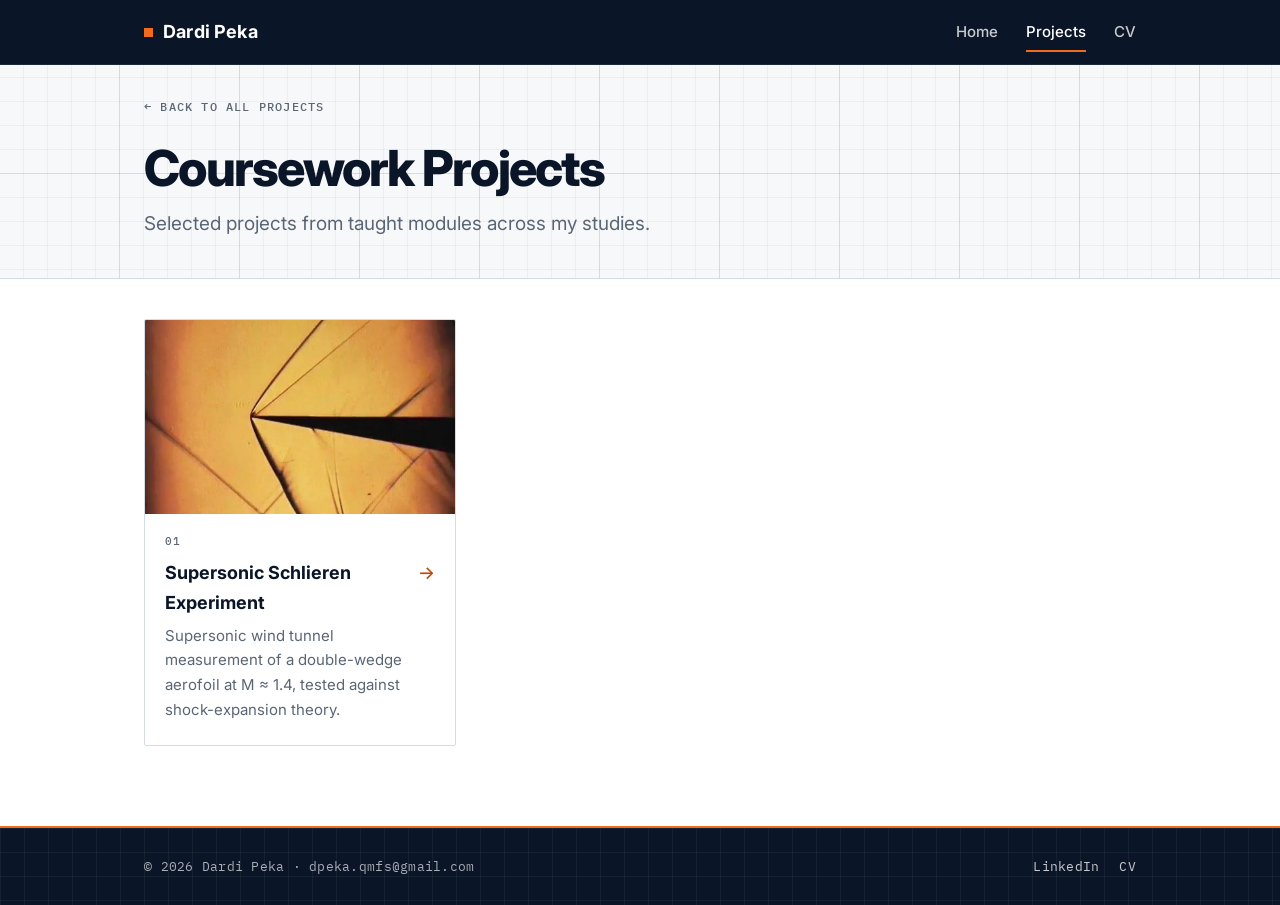
==== projects/coursework-projects/index.html @ 856f87c7 "Publish portfolio site Static HTML/CSS engineering portfolio: tiltrotor CFD study, Formula Student f" ====
<!DOCTYPE html>
<html lang="en-GB">
<head>
  <meta charset="UTF-8">
  <meta name="viewport" content="width=device-width, initial-scale=1.0">
  <!-- EDIT: page title shown in the browser tab -->
  <title>Coursework Projects &ndash; Dardi Peka</title>
  <meta name="description" content="Selected projects from taught modules across my studies.">
  <meta name="theme-color" content="#0a1628">
  <meta property="og:type" content="website">
  <meta property="og:title" content="Coursework Projects – Dardi Peka">
  <meta property="og:description" content="Selected projects from taught modules across my studies.">
  <link rel="icon" href="../../assets/favicon.svg" type="image/svg+xml">
  <link rel="icon" href="../../assets/favicon-32.png" sizes="32x32" type="image/png">
  <link rel="apple-touch-icon" href="../../assets/apple-touch-icon.png">
  <link rel="preconnect" href="https://fonts.googleapis.com">
  <link rel="preconnect" href="https://fonts.gstatic.com" crossorigin>
  <link href="https://fonts.googleapis.com/css2?family=IBM+Plex+Mono:wght@400;500;600&family=Inter:wght@400;500;600;700;800&display=swap" rel="stylesheet">
  <link rel="stylesheet" href="../../assets/style.css">
  <link rel="stylesheet" href="../../assets/makeover.css">
</head>
<body>

  <a class="skip-link" href="#main">Skip to content</a>

  <nav class="navbar">
    <div class="container">
      <!-- EDIT: site name (appears on every page) -->
      <a class="nav-brand" href="../../index.html">Dardi Peka</a>
      <div class="nav-links">
        <a href="../../index.html">Home</a>
        <a href="../../projects.html" class="active" aria-current="true">Projects</a>
        <a href="../../assets/Dardi_Peka_CV.pdf" download>CV</a>
      </div>
    </div>
  </nav>

  <main class="container" id="main">
    <a class="back-link" href="../../projects.html">&larr; Back to all projects</a>

    <header class="page-header">
    <h1>Coursework Projects</h1>
    <!-- EDIT: short intro line for this category -->
    <p>Selected projects from taught modules across my studies.</p>
    </header>

    <div class="projects-grid">

      <a class="card" href="schlieren-experiment/index.html">
        <img width="960" height="600" class="card-image" src="schlieren-experiment/images/card-7p5.jpg" alt="Annotated schlieren image of a double-wedge aerofoil at incidence">
        <div class="card-body">
          <!-- EDIT: project title -->
          <h2>Supersonic Schlieren Experiment</h2>
          <!-- EDIT: one-line description -->
          <p>Supersonic wind tunnel measurement of a double-wedge aerofoil at M &asymp; 1.4, tested against shock-expansion theory.</p>
        </div>
      </a>

      <!-- EDIT: to add another coursework project, copy the <a class="card">...</a> block above,
           create a matching folder (e.g. projects/coursework-projects/new-project/ with an
           index.html copied from an existing project), and update the href, title, and description. -->

    </div>
  </main>

  <footer class="footer">
    <div class="container">
      <!-- EDIT: footer text / contact email -->
      <p>&copy; 2026 Dardi Peka &middot; dpeka.qmfs@gmail.com</p>
      <p class="footer-links">
        <a href="https://www.linkedin.com/in/dardi-peka-937169327" target="_blank" rel="noopener">LinkedIn</a>
        <a href="../../assets/Dardi_Peka_CV.pdf" download>CV</a>
      </p>
    </div>
  </footer>

</body>
</html>
---- assets/style.css ----
/* ==========================================================
   Portfolio stylesheet — shared by all pages
   Accent colour: dark navy #0a1628
   ========================================================== */

:root {
  --navy: #0a1628;
  --navy-soft: #16263f;
  --text: #1c2430;
  --text-muted: #5a6675;
  --line: #e4e8ee;
  --bg-subtle: #f5f7fa;
}

* {
  margin: 0;
  padding: 0;
  box-sizing: border-box;
}

html {
  scroll-behavior: smooth;
}

body {
  font-family: "Inter", -apple-system, "Segoe UI", sans-serif;
  color: var(--text);
  background: #ffffff;
  line-height: 1.65;
  -webkit-font-smoothing: antialiased;
  /* Fill the viewport so the footer sits at the bottom even on short pages */
  min-height: 100vh;
  display: flex;
  flex-direction: column;
}

img {
  max-width: 100%;
  /* width/height attributes reserve space while loading;
     auto keeps the rendered size set by CSS, not by the attribute */
  height: auto;
  display: block;
}

a {
  color: var(--navy);
}

/* ---------- Accessibility ---------- */

/* Visible keyboard focus everywhere; mouse clicks do not trigger it */
:focus-visible {
  outline: 2px solid var(--navy);
  outline-offset: 3px;
  border-radius: 2px;
}

.navbar :focus-visible,
.footer :focus-visible {
  outline-color: #ffffff;
}

/* Off-screen until a keyboard user tabs to it, then pinned top-left */
.skip-link {
  position: absolute;
  left: -9999px;
  top: 0;
}

.skip-link:focus {
  left: 16px;
  top: 12px;
  z-index: 100;
  background: #ffffff;
  color: var(--navy);
  font-weight: 600;
  padding: 8px 14px;
  border-radius: 8px;
}

@media (prefers-reduced-motion: reduce) {
  html {
    scroll-behavior: auto;
  }

  *,
  *::before,
  *::after {
    transition: none !important;
    animation: none !important;
  }

  .card:hover,
  .button:hover {
    transform: none;
  }
}

/* ---------- Layout helpers ---------- */

.container {
  max-width: 1040px;
  margin: 0 auto;
  padding: 0 24px;
  /* As a flex child of body, this would otherwise stretch to its widest
     content (a wide table, say) and push the whole page sideways.
     width:100% pins it to the viewport so wide children scroll instead. */
  width: 100%;
  min-width: 0;
}

/* ---------- Navbar ---------- */

.navbar {
  background: var(--navy);
  position: sticky;
  top: 0;
  z-index: 10;
}

.navbar .container {
  display: flex;
  align-items: center;
  justify-content: space-between;
  height: 64px;
}

.nav-brand {
  color: #ffffff;
  font-weight: 700;
  font-size: 1.125rem;
  letter-spacing: 0.02em;
  text-decoration: none;
}

.nav-links {
  display: flex;
  gap: 28px;
}

.nav-links a {
  color: rgba(255, 255, 255, 0.78);
  text-decoration: none;
  font-size: 0.9375rem;
  font-weight: 500;
  transition: color 0.15s ease;
}

.nav-links a:hover,
.nav-links a.active {
  color: #ffffff;
}

/* ---------- Home: hero ---------- */

.hero {
  padding: 96px 0 72px;
}

.hero h1 {
  font-size: clamp(2.2rem, 5vw, 3.2rem);
  font-weight: 800;
  color: var(--navy);
  letter-spacing: -0.02em;
  margin-bottom: 6px;
}

.hero .subtitle {
  font-size: 1.125rem;
  color: var(--text-muted);
  font-weight: 500;
  margin-bottom: 24px;
}


.button {
  display: inline-block;
  background: var(--navy);
  color: #ffffff;
  text-decoration: none;
  font-weight: 600;
  font-size: 0.9375rem;
  padding: 13px 28px;
  border-radius: 8px;
  transition: background 0.15s ease, transform 0.15s ease;
}

.button:hover {
  background: var(--navy-soft);
  transform: translateY(-1px);
}

/* Row of calls to action under the hero. Wraps to as many lines as it needs
   on a phone rather than shrinking the buttons. */
.hero-actions {
  display: flex;
  flex-wrap: wrap;
  gap: 12px;
}

/* Secondary button: same shape, outlined instead of filled, so the primary
   action stays the only solid block on the page. */
.button.ghost {
  background: transparent;
  color: var(--navy);
  box-shadow: inset 0 0 0 1px var(--line);
}

.button.ghost:hover {
  background: var(--bg-subtle);
  box-shadow: inset 0 0 0 1px var(--navy);
}

/* ---------- Home: text sections ----------
   Prose blocks under the hero. Capped to the same measure as .project-body
   so line length stays readable. */
.home-section {
  max-width: 760px;
  padding-bottom: 8px;
}

.home-section:last-of-type {
  padding-bottom: 88px;
}

.home-section h2 {
  font-size: 1.375rem;
  color: var(--navy);
  margin-bottom: 14px;
}

/* ---------- Page headers (Projects index + project pages) ---------- */

.page-header {
  padding: 80px 0 32px;
}

/* On category pages the header follows a back-link, exactly as on project
   pages, so it takes the same tight spacing as .project-header. */
.back-link + .page-header {
  padding-top: 24px;
}

.page-header h1 {
  font-size: clamp(1.6rem, 4vw, 2.6rem);
  font-weight: 800;
  color: var(--navy);
  letter-spacing: -0.02em;
}

.page-header p {
  color: var(--text-muted);
  font-size: 1.125rem;
  margin-top: 8px;
  max-width: 640px;
}

/* ---------- Projects grid ---------- */

.projects-grid {
  display: grid;
  grid-template-columns: repeat(auto-fill, minmax(min(280px, 100%), 1fr));
  gap: 28px;
  padding-bottom: 80px;
}

.card {
  display: block;
  text-decoration: none;
  color: inherit;
  border: 1px solid var(--line);
  border-radius: 8px;
  overflow: hidden;
  background: #ffffff;
  transition: transform 0.18s ease, box-shadow 0.18s ease, border-color 0.18s ease;
}

.card:hover {
  transform: translateY(-2px);
  box-shadow: 0 6px 16px rgba(10, 22, 40, 0.08);
  border-color: var(--navy);
}

.card-image {
  aspect-ratio: 16 / 10;
  background: linear-gradient(135deg, var(--bg-subtle), #dde4ec);
  display: flex;
  align-items: center;
  justify-content: center;
  color: var(--text-muted);
  font-size: 0.875rem;
  letter-spacing: 0.04em;
  text-transform: uppercase;
}

/* Force two columns where a category has an even number of projects, so a
   fourth card is never stranded alone on its own row. */
.projects-grid.cols-2 {
  grid-template-columns: repeat(2, minmax(0, 1fr));
}

@media (max-width: 640px) {
  .projects-grid.cols-2 {
    grid-template-columns: 1fr;
  }
}

/* When a real photo is used as the card image, crop it to fill the box cleanly */
img.card-image {
  width: 100%;
  object-fit: cover;
}

/* For renders and diagrams, where cropping to fill would cut off the part
   that makes the image readable. Shows the whole thing on white instead. */
img.card-image.contain {
  object-fit: contain;
  background: #ffffff;
  padding: 14px;
}

.card-body {
  padding: 18px 20px 22px;
}

.card-body h2,
.card-body h3 {
  font-size: 1.125rem;
  color: var(--navy);
  margin-bottom: 6px;
}

.card-body p {
  font-size: 0.9375rem;
  color: var(--text-muted);
}

/* ---------- Individual project pages ---------- */

.back-link {
  display: inline-block;
  margin-top: 32px;
  font-size: 0.9375rem;
  font-weight: 500;
  text-decoration: none;
  color: var(--text-muted);
  transition: color 0.15s ease;
}

.back-link:hover {
  color: var(--navy);
}

.project-header {
  padding: 24px 0 32px;
}

.project-header h1 {
  font-size: clamp(1.6rem, 4vw, 2.6rem);
  font-weight: 800;
  color: var(--navy);
  letter-spacing: -0.02em;
}

.project-header .tagline {
  color: var(--text-muted);
  font-size: 1.125rem;
  margin-top: 8px;
}

.project-body {
  max-width: 760px;
  padding-bottom: 96px;
}

/* Wider body for pages that place images beside the text (see .split below) */
.project-body.wide {
  max-width: 1000px;
}

.project-body section {
  margin-bottom: 44px;
}

.project-body h2 {
  font-size: 1.375rem;
  color: var(--navy);
  margin-bottom: 12px;
  padding-bottom: 8px;
  border-bottom: 2px solid var(--line);
}

.project-body h3 {
  font-size: 1.125rem;
  color: var(--navy);
  margin-bottom: 8px;
}

.project-body p {
  margin-bottom: 14px;
}

.project-body ul {
  padding-left: 22px;
  margin-bottom: 14px;
}

/* Keep line length comfortable in plain text-only sections. Text inside a
   .split column is sized by its column instead, so it is not constrained here. */
.project-body > section > p,
.project-body > section > ul {
  max-width: 68ch;
}

/* ---------- On this page ----------
   A single line of links under the project header, one per section. Plain
   text, no box, so it reads as navigation rather than decoration. */
.toc {
  display: flex;
  flex-wrap: wrap;
  align-items: baseline;
  gap: 6px 18px;
  font-size: 0.875rem;
  margin: -8px 0 32px;
  padding-bottom: 18px;
  border-bottom: 1px solid var(--line);
}

.toc-label {
  color: var(--text);
  font-weight: 600;
}

.toc a {
  color: var(--text-muted);
  text-decoration: none;
}

.toc a:hover {
  color: var(--navy);
  text-decoration: underline;
}

/* Land a jumped-to heading below the sticky navbar rather than under it */
.project-body h2 {
  scroll-margin-top: 84px;
}

/* ---------- Section with image(s) beside the text ----------
   Put the words in <div class="split-text"> and the picture(s) in
   <div class="split-media">, both inside an element with class "split".
   Add the extra class "reverse" to place the image on the LEFT instead. */
.split {
  display: grid;
  grid-template-columns: 1.2fr 1fr;
  gap: 36px;
  align-items: start;
  margin-bottom: 44px;
}

.split.reverse .split-text { order: 2; }
.split.reverse .split-media { order: 1; }

/* Add class "media-wide" to give the image column more room (e.g. for charts) */
.split.media-wide {
  grid-template-columns: 1fr 1.6fr;
}

/* Stack multiple images in a media column with a little space between them */
.split-media figure { margin-bottom: 18px; }
.split-media figure:last-child { margin-bottom: 0; }

@media (max-width: 760px) {
  .split {
    grid-template-columns: 1fr;
    gap: 10px;
  }
  /* When stacked on a phone, always show the text first, then the image */
  .split.reverse .split-text,
  .split.reverse .split-media {
    order: 0;
  }
}

/* ---------- Tables ----------
   Wrap every table in <div class="table-wrap"> so wide tables scroll
   inside their own box instead of pushing the page sideways. */
.table-wrap {
  overflow-x: auto;
  max-width: 100%;
  min-width: 0;
  margin-bottom: 32px;
}

.table-wrap table {
  border-collapse: collapse;
  width: 100%;
  font-size: 0.9375rem;
}

.table-wrap th,
.table-wrap td {
  text-align: left;
  padding: 10px 14px;
  border-bottom: 1px solid var(--line);
}

/* Headers and short numeric cells stay on one line; prose cells wrap */
.table-wrap thead th {
  white-space: nowrap;
}

.table-wrap thead th {
  color: var(--navy);
  font-weight: 600;
  border-bottom: 2px solid var(--line);
}

.table-wrap tbody tr:last-child td {
  border-bottom: none;
}

/* Mark the row worth the reader's eye, e.g. the design that was built */
.table-wrap tr.final td {
  font-weight: 600;
  color: var(--navy);
}

.table-wrap caption {
  caption-side: bottom;
  text-align: left;
  font-size: 0.875rem;
  color: var(--text-muted);
  margin-top: 10px;
  white-space: normal;
}

/* A caveat line that qualifies the block below it, e.g. test conditions.
   Same weight as a figure caption, so it reads as a footnote, not as argument. */
p.note {
  font-size: 0.875rem;
  color: var(--text-muted);
  line-height: 1.5;
  margin-bottom: 24px;
}

/* ---------- Iteration list ----------
   One row per design iteration: the geometry on the left, its numbers and what
   changed on the right. Use this instead of a table when the reader needs to
   see the thing being compared, not only the figures it scored.

       <div class="iteration-list">
         <article class="iteration">
           <figure><img src="..." alt="..."></figure>
           <div class="iteration-text">
             <h3>Iteration 1</h3>
             <p class="iteration-metrics">140 N downforce &middot; 33 N drag &middot; L/D 4.24</p>
             <p>What changed and why.</p>
           </div>
         </article>
       </div>

   Add class="final" to the last <article> to mark the design that was built. */
.iteration-list {
  margin-bottom: 32px;
}

.iteration {
  display: grid;
  grid-template-columns: minmax(0, 1.3fr) minmax(0, 1fr);
  gap: 28px;
  align-items: center;
  padding: 24px 0;
  border-bottom: 1px solid var(--line);
}

.iteration:first-child {
  padding-top: 0;
}

.iteration:last-child {
  border-bottom: none;
  padding-bottom: 0;
}

/* figure already carries a 32px bottom margin for standalone use */
.iteration figure {
  margin: 0;
}

.iteration h3 {
  margin: 0 0 6px;
  font-size: 1.125rem;
  color: var(--navy);
}

.iteration-metrics {
  margin: 0 0 10px;
  font-size: 0.9375rem;
  font-weight: 600;
  font-variant-numeric: tabular-nums;
  color: var(--text-muted);
}

.iteration-text p:last-child {
  margin-bottom: 0;
  font-size: 0.9375rem;
}

/* The design that was actually built gets its numbers in full contrast */
.iteration.final .iteration-metrics {
  color: var(--navy);
}

/* Side by side, the image column is too narrow to read on a phone */
@media (max-width: 720px) {
  .iteration {
    grid-template-columns: 1fr;
    gap: 14px;
  }
}

/* ---------- Figures & image galleries (project pages) ---------- */

/* A single captioned image (used for the hero image and standalone figures) */
figure {
  margin: 0 0 32px;
}

figure img {
  width: 100%;
  height: auto;
  border: 1px solid var(--line);
  border-radius: 8px;
  background: var(--bg-subtle);
  display: block;
}

/* CAD renders already carry their own viewport background, so a border and
   fill around them frames the image twice. Plots and photos keep the border. */
figure.render img {
  border: 0;
  background: transparent;
}

figcaption {
  font-size: 0.875rem;
  color: var(--text-muted);
  margin-top: 8px;
  line-height: 1.5;
}

/* A responsive grid of figures — drops from 2-up to 1-up on narrow screens.
   Use class="figure-grid cols-3" to aim for three across on wide screens. */
.figure-grid {
  display: grid;
  grid-template-columns: repeat(auto-fit, minmax(min(280px, 100%), 1fr));
  gap: 24px;
  margin-bottom: 32px;
}

.figure-grid.cols-3 {
  grid-template-columns: repeat(auto-fit, minmax(min(220px, 100%), 1fr));
}

.figure-grid figure {
  margin-bottom: 0;
}

/* A call-to-action link directly under a hero figure (e.g. "view the 3D model").
   Uses the existing .button style; this only handles the spacing. */
p.model-link {
  margin: 0 0 44px;
}

/* A tall portrait photo. Left full width it would tower over the page, so cap
   it and centre it. Add class "portrait" to the <figure>. */
figure.portrait img,
figure.portrait video {
  max-width: 520px;
  margin-left: auto;
  margin-right: auto;
}

/* Phone-shot video is far taller than it is wide, so it needs a tighter cap
   than a portrait photo or it takes over the page. */
figure.portrait video {
  max-width: 400px;
}

figure.portrait figcaption {
  max-width: 520px;
  margin-left: auto;
  margin-right: auto;
}

/* For an image too detailed to shrink usefully (a block diagram, say).
   Wrap ONLY the <img> in this, leaving the <figcaption> outside it:
     <figure>
       <div class="figure-scroll"><img src="..."></div>
       <figcaption>...</figcaption>
     </figure>
   Fits the column normally; on a narrow screen it scrolls sideways at full
   size instead of shrinking the labels to nothing. */
.figure-scroll {
  overflow-x: auto;
  max-width: 100%;
  min-width: 0;
}

@media (max-width: 760px) {
  .figure-scroll img {
    width: auto;
    max-width: none;
  }
}

/* Videos behave like images: same border, rounded corners and captions.
   Put a <video> inside a <figure> exactly as you would an <img>. */
figure video {
  width: 100%;
  height: auto;
  border: 1px solid var(--line);
  border-radius: 8px;
  background: #000;
  display: block;
}

/* Side-by-side videos that stay portrait-friendly. Because these clips are
   taller than they are wide, they need a smaller minimum than .figure-grid. */
.video-grid {
  display: grid;
  grid-template-columns: repeat(auto-fit, minmax(min(200px, 100%), 1fr));
  gap: 24px;
  margin-bottom: 32px;
  /* These clips are portrait, so cap the width or they dominate the page.
     Raise or remove this to show them larger. */
  max-width: 720px;
}

.video-grid figure {
  margin-bottom: 0;
}

/* On phones, stack the clips full-width rather than squeezing two portrait
   videos side by side. */
@media (max-width: 640px) {
  .video-grid {
    grid-template-columns: 1fr;
  }
}

/* ---------- Footer ---------- */

.footer {
  background: var(--navy);
  color: rgba(255, 255, 255, 0.65);
  padding: 28px 0;
  font-size: 0.875rem;
  /* Pushed to the bottom of the viewport on short pages (e.g. the home page) */
  margin-top: auto;
}

.footer .container {
  display: flex;
  flex-wrap: wrap;
  justify-content: space-between;
  align-items: center;
  gap: 8px 24px;
}

.footer-links {
  display: flex;
  gap: 20px;
}

.footer a {
  color: rgba(255, 255, 255, 0.78);
  text-decoration: none;
  transition: color 0.15s ease;
}

.footer a:hover {
  color: #ffffff;
}

/* ---------- Responsive ---------- */

@media (max-width: 600px) {
  /* Brand and links on one row: halves the sticky bar's share of the screen */
  .navbar .container {
    height: 52px;
  }

  .nav-brand {
    font-size: 1rem;
  }

  .nav-links {
    gap: 16px;
  }

  .nav-links a {
    font-size: 0.875rem;
  }

  /* Three A4 sheets stacked at phone width are two screens of unreadable
     line art. Show the first; the PDF button beneath carries the rest. */
  .drawing-set figure:nth-child(n+2) {
    display: none;
  }

  .hero {
    padding: 64px 0 48px;
  }
}


/* ---------- Print ----------
   A project page printed or saved as PDF: content only, black on white,
   figures kept whole. */
@media print {
  .navbar,
  .footer,
  .toc,
  .skip-link,
  .model-link,
  .hero-actions,
  .back-link,
  figure:has(video) {
    display: none !important;
  }

  body {
    color: #000000;
  }

  a {
    color: #000000;
    text-decoration: none;
  }

  .container,
  .project-body,
  .project-body.wide {
    max-width: none;
    padding: 0;
  }

  h2,
  h3 {
    break-after: avoid;
  }

  figure,
  .iteration,
  .card {
    break-inside: avoid;
  }

  .card {
    box-shadow: none;
    transform: none;
  }
}
---- assets/makeover.css ----
/* ==========================================================
   MAKEOVER LAYER — drawing-office styling
   Loaded after style.css and overrides it. To revert the whole
   makeover, remove the <link> to this file from each page.

   Visual language borrowed from engineering drawings: grid paper,
   numbered sheets, figure labels, crop marks. The accent is QMFS
   team orange, used only for numbers, marks, active and hover
   states — never for large fills.
   ========================================================== */

:root {
  --accent: #f26b1d;          /* fills, rules, marks; text on navy        */
  --accent-ink: #b8490a;      /* orange TEXT on white/paper (AA 5.3:1)    */
  --accent-wash: #fff3ea;
  --paper: #f7f8fa;
  --rule: #d5dbe3;
  --tick: #aab4c1;
  --mono: "IBM Plex Mono", ui-monospace, "SFMono-Regular", Consolas, monospace;
  --grid-minor: rgba(10, 22, 40, 0.045);
  --grid-major: rgba(10, 22, 40, 0.085);
  --blueprint-minor: rgba(255, 255, 255, 0.045);
  --blueprint-major: rgba(255, 255, 255, 0.09);
}

::selection {
  background: var(--accent-wash);
  color: var(--navy);
}

:focus-visible {
  outline: 2px solid var(--accent);
  outline-offset: 3px;
}

/* ---------------------------------------------------------- navbar */

.navbar {
  border-bottom: 1px solid rgba(255, 255, 255, 0.08);
}

.nav-brand {
  display: inline-flex;
  align-items: center;
  gap: 10px;
  letter-spacing: 0.01em;
}

/* small orange square: the only logo mark on the site */
.nav-brand::before {
  content: "";
  width: 9px;
  height: 9px;
  background: var(--accent);
  flex-shrink: 0;
}

.nav-links a {
  position: relative;
}

.nav-links a.active::after {
  content: "";
  position: absolute;
  left: 0;
  right: 0;
  bottom: -8px;
  height: 2px;
  background: var(--accent);
}

/* ---------------------------------------------------------- buttons */

.button {
  border-radius: 2px;
  letter-spacing: 0.01em;
  transition: background 0.18s ease, color 0.18s ease, box-shadow 0.18s ease, transform 0.18s ease;
}

.button:hover {
  background: var(--accent);
  color: var(--navy);
}

.button.ghost {
  box-shadow: inset 0 0 0 1px var(--rule);
}

.button.ghost:hover {
  background: #ffffff;
  color: var(--navy);
  box-shadow: inset 0 0 0 1px var(--navy);
}

/* ---------------------------------------------------------- home: blueprint hero */

.hero {
  position: relative;
  background-color: var(--navy);
  background-image:
    linear-gradient(var(--blueprint-major) 1px, transparent 1px),
    linear-gradient(90deg, var(--blueprint-major) 1px, transparent 1px),
    linear-gradient(var(--blueprint-minor) 1px, transparent 1px),
    linear-gradient(90deg, var(--blueprint-minor) 1px, transparent 1px);
  background-size: 120px 120px, 120px 120px, 24px 24px, 24px 24px;
  background-position: -1px -1px;
  padding: 128px 0 112px;
  overflow: hidden;
}

/* fade the grid out towards the bottom so it does not end on a hard edge */
.hero::after {
  content: "";
  position: absolute;
  inset: auto 0 0 0;
  height: 96px;
  background: linear-gradient(transparent, var(--navy));
  pointer-events: none;
}

.hero .container {
  position: relative;
  z-index: 1;
  display: flex;
  flex-direction: column;
}

/* the existing subtitle becomes a monospace kicker above the name */
.hero .subtitle {
  order: -1;
  display: inline-flex;
  align-items: center;
  gap: 14px;
  font-family: var(--mono);
  font-size: 0.8125rem;
  font-weight: 500;
  letter-spacing: 0.16em;
  text-transform: uppercase;
  color: var(--accent);
  margin-bottom: 18px;
}

.hero .subtitle::before {
  content: "";
  width: 36px;
  height: 1px;
  background: var(--accent);
}

.hero h1 {
  color: #ffffff;
  font-size: clamp(2.8rem, 8vw, 5.2rem);
  line-height: 1.02;
  letter-spacing: -0.04em;
  margin-bottom: 40px;
}

.hero .button {
  background: var(--accent);
  color: var(--navy);
}

.hero .button:hover {
  background: #ffffff;
  color: var(--navy);
}

.hero .button.ghost {
  background: transparent;
  color: #ffffff;
  box-shadow: inset 0 0 0 1px rgba(255, 255, 255, 0.28);
}

.hero .button.ghost:hover {
  background: rgba(255, 255, 255, 0.08);
  box-shadow: inset 0 0 0 1px #ffffff;
}

/* A page with nothing between the hero and the footer (the home page, 404):
   the hero fills the screen instead of leaving an empty white band. */
.hero:has(+ .footer) {
  flex: 1 0 auto;
  display: flex;
  align-items: center;
}

/* breathing room between the dark hero and the first text section */
.hero + main {
  padding-top: 72px;
}

/* ---------------------------------------------------------- grid-paper header bands */

/* Projects index: header is a direct child of <body>, so it spans already */
body > .page-header {
  background-color: var(--paper);
  background-image:
    linear-gradient(var(--grid-major) 1px, transparent 1px),
    linear-gradient(90deg, var(--grid-major) 1px, transparent 1px),
    linear-gradient(var(--grid-minor) 1px, transparent 1px),
    linear-gradient(90deg, var(--grid-minor) 1px, transparent 1px);
  background-size: 120px 120px, 120px 120px, 24px 24px, 24px 24px;
  background-position: -1px -1px;
  border-bottom: 1px solid var(--rule);
  margin-bottom: 48px;
}

/* Project and category pages: the header sits inside <main>, so the band is
   drawn full-bleed behind it and pulled up to include the back-link. */
main > .project-header,
main > .page-header {
  position: relative;
  isolation: isolate;
  padding-top: 32px;
  padding-bottom: 40px;
  margin-bottom: 40px;
}

main > .project-header::before,
main > .page-header::before {
  content: "";
  position: absolute;
  z-index: -1;
  top: -64px;
  bottom: 0;
  left: 50%;
  width: 100vw;
  transform: translateX(-50%);
  background-color: var(--paper);
  background-image:
    linear-gradient(var(--grid-major) 1px, transparent 1px),
    linear-gradient(90deg, var(--grid-major) 1px, transparent 1px),
    linear-gradient(var(--grid-minor) 1px, transparent 1px),
    linear-gradient(90deg, var(--grid-minor) 1px, transparent 1px);
  background-size: 120px 120px, 120px 120px, 24px 24px, 24px 24px;
  background-position: -1px -1px;
  border-bottom: 1px solid var(--rule);
}

/* the full-bleed band must not cause a horizontal scrollbar */
body {
  overflow-x: clip;
}

.back-link {
  position: relative;
  z-index: 1;
  font-family: var(--mono);
  font-size: 0.75rem;
  font-weight: 500;
  letter-spacing: 0.1em;
  text-transform: uppercase;
}

.project-header h1,
.page-header h1 {
  font-size: clamp(1.6rem, 4.6vw, 3.1rem);
  line-height: 1.08;
  letter-spacing: -0.035em;
}

.project-header .tagline,
.page-header p {
  font-size: 1.1875rem;
  max-width: 62ch;
  margin-top: 12px;
}

/* ---------------------------------------------------------- on this page: drawing index */

.toc {
  counter-reset: toc;
  gap: 8px;
  margin: 0 0 48px;
  padding: 0;
  border: 0;
}

.toc-label {
  flex-basis: 100%;
  font-family: var(--mono);
  font-size: 0.75rem;
  font-weight: 500;
  letter-spacing: 0.12em;
  text-transform: uppercase;
  color: var(--text-muted);
  margin-bottom: 2px;
}

.toc a {
  counter-increment: toc;
  display: inline-flex;
  align-items: baseline;
  gap: 8px;
  padding: 6px 12px 6px 10px;
  font-size: 0.875rem;
  color: var(--text);
  background: #ffffff;
  border: 1px solid var(--rule);
  border-radius: 2px;
  transition: border-color 0.15s ease, color 0.15s ease;
}

.toc a::before {
  content: counter(toc, decimal-leading-zero);
  font-family: var(--mono);
  font-size: 0.75rem;
  color: var(--accent-ink);
}

.toc a:hover {
  color: var(--navy);
  border-color: var(--navy);
  text-decoration: none;
}

/* ---------------------------------------------------------- numbered sections */

main {
  counter-reset: fig;
}

.project-body,
main:has(> .home-section) {
  counter-reset: sec fig;
}

.project-body h2,
.home-section h2 {
  counter-increment: sec;
  position: relative;
  display: flex;
  align-items: baseline;
  gap: 14px;
  font-size: 1.5rem;
  letter-spacing: -0.02em;
  padding-bottom: 12px;
  margin-bottom: 18px;
  border-bottom: 1px solid var(--rule);
}

.project-body h2::before,
.home-section h2::before {
  content: counter(sec, decimal-leading-zero);
  font-family: var(--mono);
  font-size: 0.8125rem;
  font-weight: 500;
  letter-spacing: 0.04em;
  color: var(--accent-ink);
  transform: translateY(-3px);
}

/* an orange segment over the grey rule, like a dimension tick */
.project-body h2::after,
.home-section h2::after {
  content: "";
  position: absolute;
  left: 0;
  bottom: -1px;
  width: 48px;
  height: 2px;
  background: var(--accent);
}

/* card titles that sit inside a project body are not section headings */
.project-body .card-body h2 {
  counter-increment: none;
  display: block;
  font-size: 1.125rem;
  padding: 0;
  margin-bottom: 6px;
  border: 0;
}

.project-body .card-body h2::before,
.project-body .card-body h2::after {
  content: none;
}

.project-body h3 {
  letter-spacing: -0.01em;
}

.project-body section {
  margin-bottom: 64px;
}

.project-body ul li::marker,
.home-section ul li::marker {
  color: var(--accent);
}

.project-body a:not(.button):not(.card),
.home-section a:not(.button) {
  text-decoration-color: var(--accent);
  text-decoration-thickness: 1.5px;
  text-underline-offset: 3px;
}

p.note {
  border-left: 2px solid var(--rule);
  padding-left: 12px;
}

/* ---------------------------------------------------------- figures: crop marks + FIG labels */

figure:has(figcaption) {
  counter-increment: fig;
}

figure img,
figure.render img,
figure video {
  border: 1px solid var(--rule);
  border-radius: 0;
  padding: 7px;
  /* four L-shaped crop marks drawn in the padding, one per corner */
  background:
    linear-gradient(var(--tick), var(--tick)) left top / 12px 1px no-repeat,
    linear-gradient(var(--tick), var(--tick)) left top / 1px 12px no-repeat,
    linear-gradient(var(--tick), var(--tick)) right top / 12px 1px no-repeat,
    linear-gradient(var(--tick), var(--tick)) right top / 1px 12px no-repeat,
    linear-gradient(var(--tick), var(--tick)) left bottom / 12px 1px no-repeat,
    linear-gradient(var(--tick), var(--tick)) left bottom / 1px 12px no-repeat,
    linear-gradient(var(--tick), var(--tick)) right bottom / 12px 1px no-repeat,
    linear-gradient(var(--tick), var(--tick)) right bottom / 1px 12px no-repeat,
    #ffffff;
  background-origin: padding-box;
}

figure video {
  background-color: #000000;
}

figcaption {
  margin-top: 10px;
}

figcaption::before {
  content: "FIG. " counter(fig, decimal-leading-zero);
  font-family: var(--mono);
  font-size: 0.6875rem;
  font-weight: 600;
  letter-spacing: 0.1em;
  color: var(--accent-ink);
  margin-right: 10px;
}

/* ---------------------------------------------------------- iteration list */

.iteration-list {
  counter-reset: it;
}

.iteration {
  counter-increment: it;
}

.iteration h3::before {
  content: counter(it, decimal-leading-zero);
  font-family: var(--mono);
  font-size: 0.8125rem;
  font-weight: 500;
  color: var(--accent-ink);
  margin-right: 10px;
}

.iteration-metrics {
  display: inline-block;
  font-family: var(--mono);
  font-size: 0.8125rem;
  font-weight: 500;
  color: var(--text);
  background: var(--paper);
  border-left: 2px solid var(--rule);
  padding: 5px 10px;
}

.iteration.final .iteration-metrics {
  color: var(--navy);
  background: var(--accent-wash);
  border-left-color: var(--accent);
}

/* ---------------------------------------------------------- cards */

.projects-grid {
  counter-reset: card;
}

.card {
  counter-increment: card;
  position: relative;
  border: 1px solid var(--rule);
  border-radius: 2px;
  transition: transform 0.22s ease, box-shadow 0.22s ease, border-color 0.22s ease;
}

/* orange bar that draws in from the left on hover */
.card::before {
  content: "";
  position: absolute;
  z-index: 2;
  top: 0;
  left: 0;
  right: 0;
  height: 3px;
  background: var(--accent);
  transform: scaleX(0);
  transform-origin: left;
  transition: transform 0.28s ease;
}

.card:hover {
  transform: translateY(-3px);
  border-color: #c3ccd7;
  box-shadow: 0 16px 32px -14px rgba(10, 22, 40, 0.28);
}

.card:hover::before {
  transform: scaleX(1);
}

img.card-image {
  transition: transform 0.5s ease;
}

.card:hover img.card-image {
  transform: scale(1.03);
}

.card-body::before {
  content: counter(card, decimal-leading-zero);
  display: block;
  font-family: var(--mono);
  font-size: 0.6875rem;
  font-weight: 500;
  letter-spacing: 0.1em;
  color: var(--text-muted);
  margin-bottom: 8px;
}

.card-body h2,
.card-body h3 {
  display: flex;
  justify-content: space-between;
  align-items: baseline;
  gap: 12px;
}

.card-body h2::after,
.card-body h3::after {
  content: "\2192";
  font-weight: 500;
  color: var(--accent-ink);
  transition: transform 0.2s ease;
}

.card:hover .card-body h2::after,
.card:hover .card-body h3::after {
  transform: translateX(4px);
}

/* ---------------------------------------------------------- footer */

.footer {
  border-top: 2px solid var(--accent);
  background-color: var(--navy);
  background-image:
    linear-gradient(var(--blueprint-minor) 1px, transparent 1px),
    linear-gradient(90deg, var(--blueprint-minor) 1px, transparent 1px);
  background-size: 24px 24px;
  font-family: var(--mono);
  font-size: 0.8125rem;
  letter-spacing: 0.02em;
}

/* ---------------------------------------------------------- mobile */

@media (max-width: 600px) {
  .hero {
    padding: 80px 0 72px;
  }

  .hero h1 {
    margin-bottom: 28px;
  }

  main > .project-header::before,
  main > .page-header::before {
    top: -56px;
  }

  /* one swipeable row instead of a tall stack of chips */
  .toc {
    flex-wrap: nowrap;
    overflow-x: auto;
    padding-bottom: 6px;
    margin-bottom: 36px;
    scrollbar-width: thin;
  }

  .toc-label {
    display: none;
  }

  .toc a {
    flex-shrink: 0;
  }

  figure img,
  figure video {
    padding: 5px;
  }

  .project-body section {
    margin-bottom: 48px;
  }
}

/* ---------------------------------------------------------- reduced motion */

@media (prefers-reduced-motion: reduce) {
  .card,
  .card::before,
  img.card-image,
  .button,
  .card-body h2::after,
  .card-body h3::after {
    transition: none;
  }

  .card:hover,
  .card:hover img.card-image,
  .card:hover .card-body h2::after,
  .card:hover .card-body h3::after {
    transform: none;
  }
}
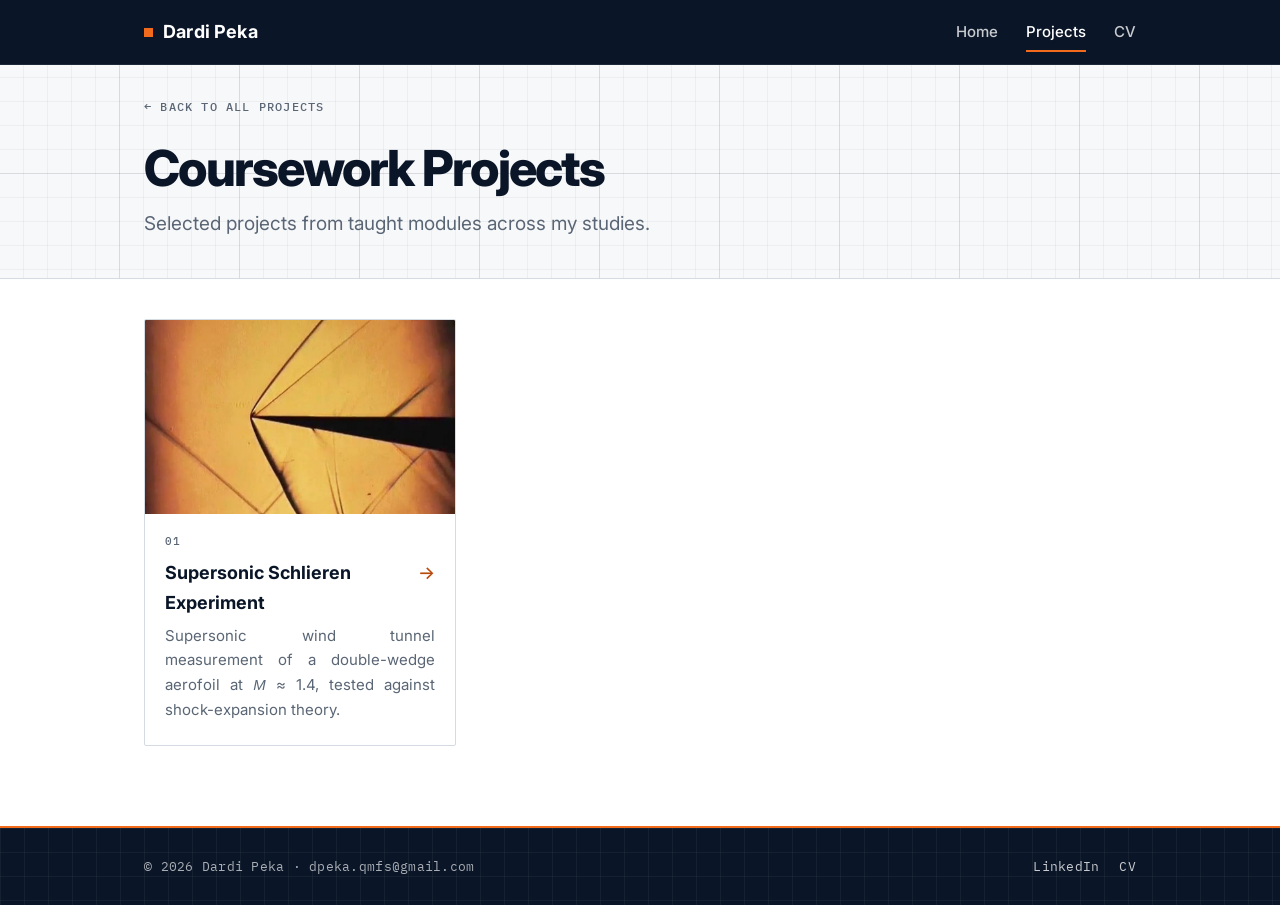
==== commit 353fe492: "Fit phones, italic symbols, click-to-enlarge figures Phones: media-wide sections now stack (a more s" ====
--- a/projects/coursework-projects/index.html
+++ b/projects/coursework-projects/index.html
@@ -10,6 +10,14 @@
   <meta property="og:type" content="website">
   <meta property="og:title" content="Coursework Projects – Dardi Peka">
   <meta property="og:description" content="Selected projects from taught modules across my studies.">
+  <link rel="canonical" href="https://dardipeka.github.io/projects/coursework-projects/">
+  <meta property="og:url" content="https://dardipeka.github.io/projects/coursework-projects/">
+  <meta property="og:site_name" content="Dardi Peka">
+  <meta property="og:image" content="https://dardipeka.github.io/assets/og-image.jpg">
+  <meta property="og:image:width" content="1200">
+  <meta property="og:image:height" content="630">
+  <meta property="og:image:alt" content="The Queen Mary Formula Student IC26 car, side profile">
+  <meta name="twitter:card" content="summary_large_image">
   <link rel="icon" href="../../assets/favicon.svg" type="image/svg+xml">
   <link rel="icon" href="../../assets/favicon-32.png" sizes="32x32" type="image/png">
   <link rel="apple-touch-icon" href="../../assets/apple-touch-icon.png">
@@ -52,7 +60,7 @@
           <!-- EDIT: project title -->
           <h2>Supersonic Schlieren Experiment</h2>
           <!-- EDIT: one-line description -->
-          <p>Supersonic wind tunnel measurement of a double-wedge aerofoil at M &asymp; 1.4, tested against shock-expansion theory.</p>
+          <p>Supersonic wind tunnel measurement of a double-wedge aerofoil at <var>M</var> &asymp; 1.4, tested against shock-expansion theory.</p>
         </div>
       </a>
 
--- a/assets/makeover.css
+++ b/assets/makeover.css
@@ -316,13 +316,15 @@
 
 /* ---------------------------------------------------------- numbered sections */
 
+/* Figures count once per page, so a captioned hero image is FIG. 01 and the
+   body continues from it. Sections restart inside the body. */
 main {
   counter-reset: fig;
 }
 
 .project-body,
 main:has(> .home-section) {
-  counter-reset: sec fig;
+  counter-reset: sec;
 }
 
 .project-body h2,
@@ -618,6 +620,163 @@
   }
 }
 
+/* ---------------------------------------------------------- justified prose */
+
+/* Running text only. Headings, captions, tables, metrics and links stay
+   left-aligned. Hyphenation keeps word gaps even in narrow columns. */
+.page-header p,
+.project-header .tagline,
+.project-body p:not(.iteration-metrics):not(.model-link),
+.project-body li,
+.card-body p {
+  text-align: justify;
+  -webkit-hyphens: auto;
+  hyphens: auto;
+  hyphenate-limit-chars: 8 4 4;
+}
+
+/* ---------------------------------------------------------- equations */
+
+/* Quantity symbols in running text (C<sub>L</sub>, &alpha;, y<sup>+</sup>) are
+   marked <var> and set in italic; numbers, units and operators stay upright. */
+var {
+  font-style: italic;
+}
+
+/* ---------------------------------------------------------- phone fit */
+
+html {
+  -webkit-text-size-adjust: 100%;
+  text-size-adjust: 100%;
+}
+
+@media (max-width: 760px) {
+  /* style.css sets media-wide splits to two columns with a more specific
+     selector than its stacking rule, so on phones they never stacked */
+  .split.media-wide {
+    grid-template-columns: 1fr;
+  }
+
+  /* detailed diagrams fit the column instead of scrolling sideways;
+     tapping one opens it full screen */
+  .figure-scroll img {
+    width: 100%;
+    max-width: 100%;
+  }
+}
+
+/* portrait photos and video no taller than the screen, including a phone
+   held sideways; the picture is scaled down inside its frame, not cropped */
+@media (max-width: 760px), (max-height: 500px) {
+  figure img,
+  figure video {
+    max-height: 80vh;
+    max-height: 80svh;
+    object-fit: contain;
+  }
+}
+
+@media (max-width: 600px) {
+  /* justified text in a phone-width column opens wide gaps between words */
+  .page-header p,
+  .project-header .tagline,
+  .project-body p:not(.iteration-metrics):not(.model-link),
+  .project-body li,
+  .card-body p {
+    text-align: left;
+    -webkit-hyphens: manual;
+    hyphens: manual;
+  }
+}
+
+/* ---------------------------------------------------------- click-to-enlarge figures */
+
+main figure img[role="button"] {
+  cursor: zoom-in;
+}
+
+.lightbox {
+  width: 100%;
+  height: 100%;
+  max-width: none;
+  max-height: none;
+  margin: 0;
+  padding: 64px 20px 24px;
+  border: 0;
+  background: transparent;
+  overflow: auto;
+  overscroll-behavior: contain;
+  cursor: zoom-out;
+}
+
+.lightbox[open] {
+  display: flex;
+  flex-direction: column;
+  align-items: center;
+  animation: lightbox-in 0.15s ease-out;
+}
+
+.lightbox::backdrop {
+  background: var(--navy, #0a1628);
+}
+
+@keyframes lightbox-in {
+  from {
+    opacity: 0;
+  }
+}
+
+/* auto margins centre the image and caption vertically without clipping
+   the top when a long caption makes them taller than the screen */
+.lightbox-img {
+  display: block;
+  margin-top: auto;
+  max-width: 100%;
+  max-height: calc(100vh - 150px);
+  max-height: calc(100dvh - 150px);
+  width: auto;
+  height: auto;
+  padding: 6px;
+  background: #ffffff;
+}
+
+.lightbox-caption {
+  margin: 14px 0 auto;
+  max-width: 72ch;
+  font-size: 0.875rem;
+  line-height: 1.5;
+  color: rgba(255, 255, 255, 0.82);
+}
+
+.lightbox-label {
+  margin-right: 10px;
+  font-family: var(--mono);
+  font-size: 0.6875rem;
+  font-weight: 600;
+  letter-spacing: 0.1em;
+  color: var(--accent);
+}
+
+.lightbox-close {
+  position: fixed;
+  top: 12px;
+  right: 12px;
+  width: 44px;
+  height: 44px;
+  border: 1px solid rgba(255, 255, 255, 0.4);
+  border-radius: 2px;
+  background: transparent;
+  color: #ffffff;
+  font-size: 1.75rem;
+  line-height: 1;
+  cursor: pointer;
+}
+
+.lightbox-close:hover {
+  border-color: var(--accent);
+  color: var(--accent);
+}
+
 /* ---------------------------------------------------------- reduced motion */
 
 @media (prefers-reduced-motion: reduce) {
@@ -630,6 +789,10 @@
     transition: none;
   }
 
+  .lightbox[open] {
+    animation: none;
+  }
+
   .card:hover,
   .card:hover img.card-image,
   .card:hover .card-body h2::after,
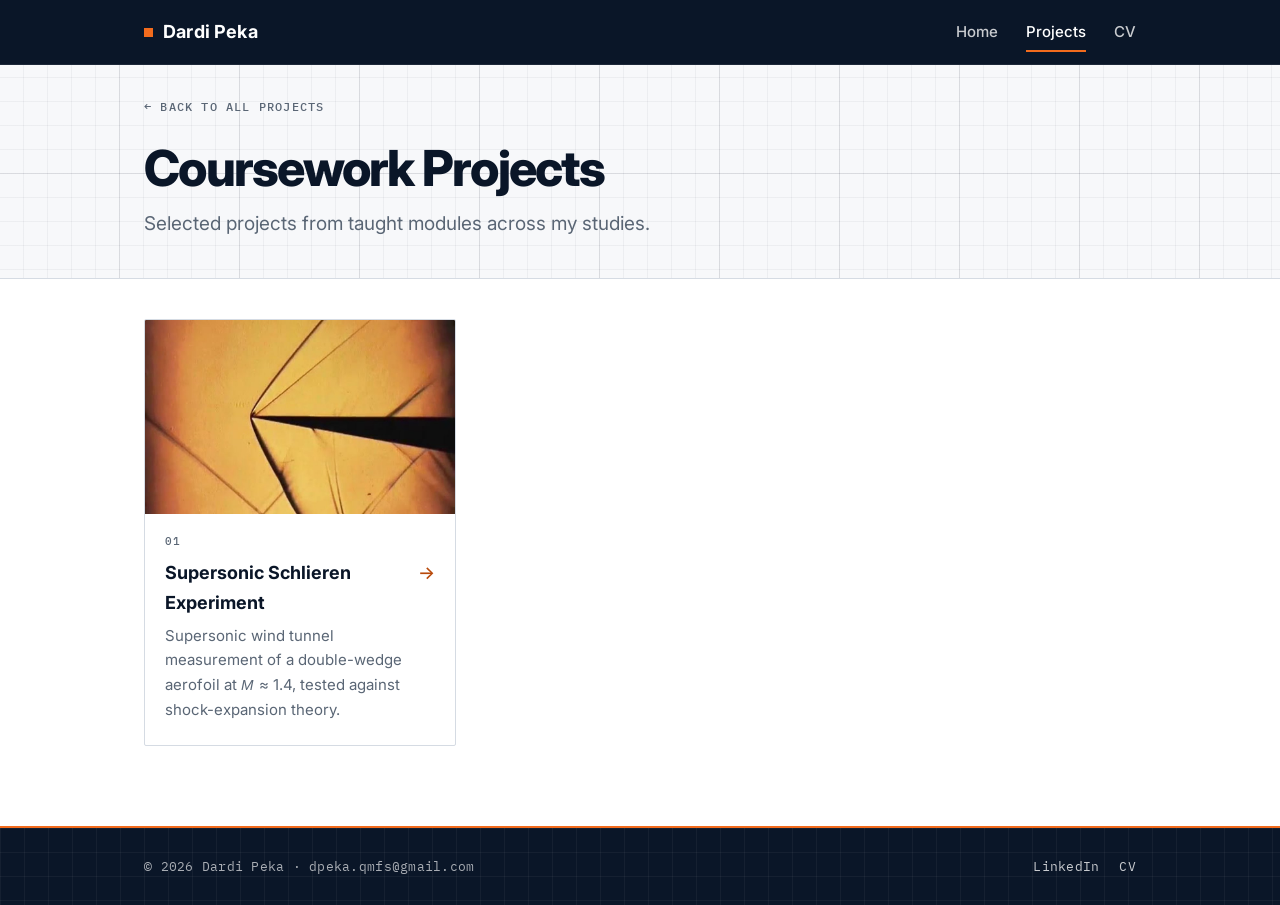
==== commit 164be157: "Fix enlarged-image centring, tiltrotor card crops and symbol line breaks - Centre enlarged images th" ====
--- a/projects/coursework-projects/index.html
+++ b/projects/coursework-projects/index.html
@@ -60,7 +60,7 @@
           <!-- EDIT: project title -->
           <h2>Supersonic Schlieren Experiment</h2>
           <!-- EDIT: one-line description -->
-          <p>Supersonic wind tunnel measurement of a double-wedge aerofoil at <var>M</var> &asymp; 1.4, tested against shock-expansion theory.</p>
+          <p>Supersonic wind tunnel measurement of a double-wedge aerofoil at <var>M</var>&nbsp;&asymp;&nbsp;1.4, tested against shock-expansion theory.</p>
         </div>
       </a>
 
--- a/assets/makeover.css
+++ b/assets/makeover.css
@@ -622,13 +622,11 @@
 
 /* ---------------------------------------------------------- justified prose */
 
-/* Running text only. Headings, captions, tables, metrics and links stay
-   left-aligned. Hyphenation keeps word gaps even in narrow columns. */
-.page-header p,
-.project-header .tagline,
-.project-body p:not(.iteration-metrics):not(.model-link),
-.project-body li,
-.card-body p {
+/* Running text only. Headings, taglines, card blurbs, captions, tables,
+   metrics and links stay left-aligned: their short lines open wide gaps.
+   Hyphenation keeps word gaps even in narrow columns. */
+.project-body p:not(.iteration-metrics):not(.model-link):not(.card-body p),
+.project-body li {
   text-align: justify;
   -webkit-hyphens: auto;
   hyphens: auto;
@@ -641,6 +639,28 @@
    marked <var> and set in italic; numbers, units and operators stay upright. */
 var {
   font-style: italic;
+}
+
+/* a sloped letter leans into the next upright character, e.g. the dash in
+   θ–β–Mach, so give it a hair of room on the right */
+var:not(:has(sub, sup)) {
+  margin-right: 0.08em;
+}
+
+/* subscripts and superscripts on a symbol are labels, indices or signs
+   (C<sub>L</sub>, β<sub>12</sub>, M<sub>∞</sub>, y<sup>+</sup>): upright, and
+   nudged clear of the sloped letter they hang from */
+var sub,
+var sup {
+  font-style: normal;
+  margin-left: 0.06em;
+}
+
+/* a subscript or superscript must not push its line further from the lines
+   around it */
+sub,
+sup {
+  line-height: 0;
 }
 
 /* ---------------------------------------------------------- phone fit */
@@ -678,11 +698,8 @@
 
 @media (max-width: 600px) {
   /* justified text in a phone-width column opens wide gaps between words */
-  .page-header p,
-  .project-header .tagline,
-  .project-body p:not(.iteration-metrics):not(.model-link),
-  .project-body li,
-  .card-body p {
+  .project-body p:not(.iteration-metrics):not(.model-link):not(.card-body p),
+  .project-body li {
     text-align: left;
     -webkit-hyphens: manual;
     hyphens: manual;
@@ -746,6 +763,11 @@
   font-size: 0.875rem;
   line-height: 1.5;
   color: rgba(255, 255, 255, 0.82);
+}
+
+/* with no caption to balance it, the image carries both auto margins */
+.lightbox-img:has(+ .lightbox-caption[hidden]) {
+  margin-bottom: auto;
 }
 
 .lightbox-label {
@@ -777,6 +799,22 @@
   color: var(--accent);
 }
 
+/* ---------------------------------------------------------- tap targets */
+
+/* The bar, footer and back links are set small. An invisible pad around each
+   makes them easier to hit with a thumb without moving anything. */
+.footer a {
+  position: relative;
+}
+
+.nav-links a::before,
+.footer a::before,
+.back-link::before {
+  content: "";
+  position: absolute;
+  inset: -12px -8px;
+}
+
 /* ---------------------------------------------------------- reduced motion */
 
 @media (prefers-reduced-motion: reduce) {
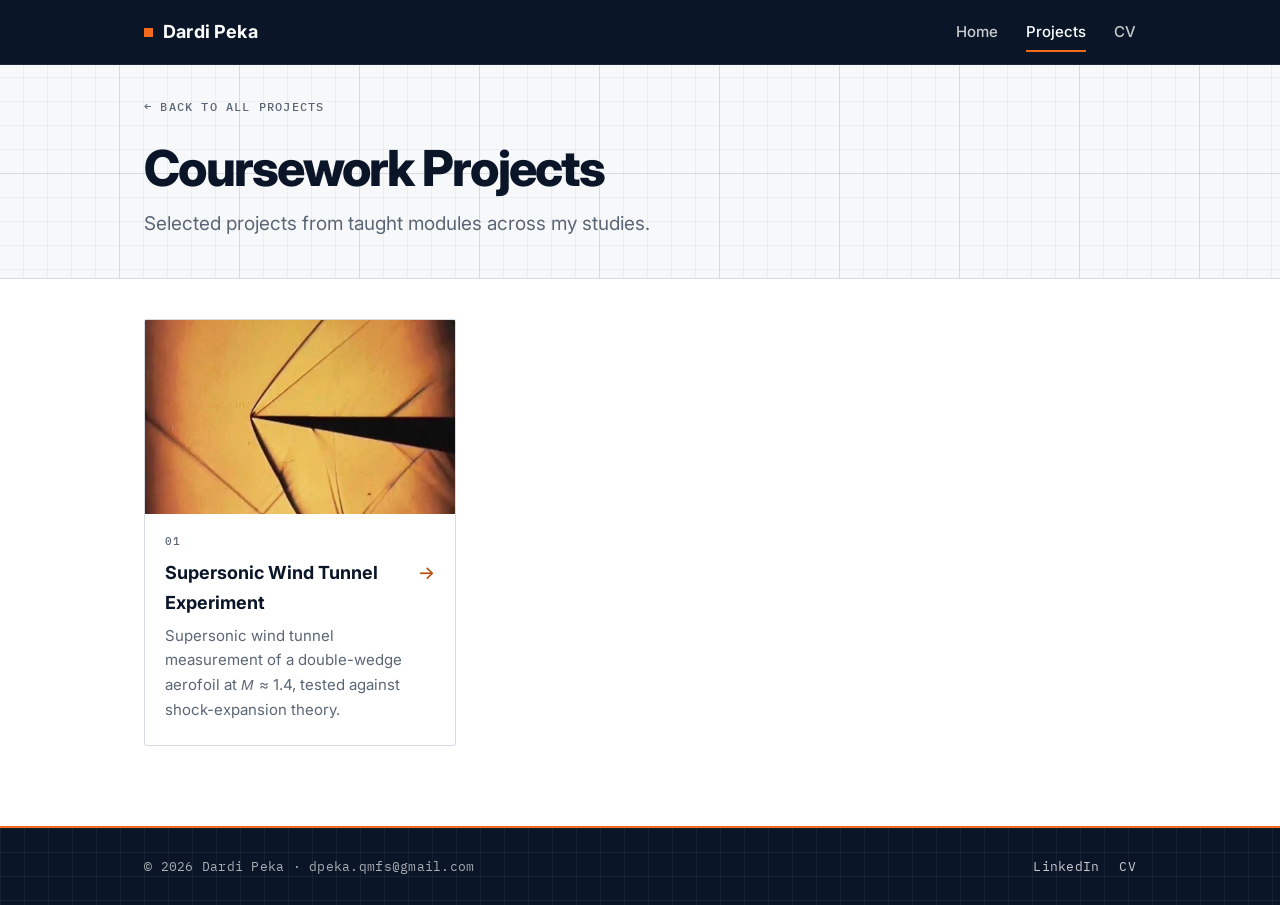
==== commit e4fad154: "Align project titles and claims with the CV - Card titles match the CV: Integrated Tiltrotor Design " ====
--- a/projects/coursework-projects/index.html
+++ b/projects/coursework-projects/index.html
@@ -38,7 +38,7 @@
       <div class="nav-links">
         <a href="../../index.html">Home</a>
         <a href="../../projects.html" class="active" aria-current="true">Projects</a>
-        <a href="../../assets/Dardi_Peka_CV.pdf" download>CV</a>
+        <a href="../../assets/Dardi_Peka_Master_CV.pdf" target="_blank" rel="noopener">CV</a>
       </div>
     </div>
   </nav>
@@ -58,7 +58,7 @@
         <img width="960" height="600" class="card-image" src="schlieren-experiment/images/card-7p5.jpg" alt="Annotated schlieren image of a double-wedge aerofoil at incidence">
         <div class="card-body">
           <!-- EDIT: project title -->
-          <h2>Supersonic Schlieren Experiment</h2>
+          <h2>Supersonic Wind Tunnel Experiment</h2>
           <!-- EDIT: one-line description -->
           <p>Supersonic wind tunnel measurement of a double-wedge aerofoil at <var>M</var>&nbsp;&asymp;&nbsp;1.4, tested against shock-expansion theory.</p>
         </div>
@@ -77,7 +77,7 @@
       <p>&copy; 2026 Dardi Peka &middot; dpeka.qmfs@gmail.com</p>
       <p class="footer-links">
         <a href="https://www.linkedin.com/in/dardi-peka-937169327" target="_blank" rel="noopener">LinkedIn</a>
-        <a href="../../assets/Dardi_Peka_CV.pdf" download>CV</a>
+        <a href="../../assets/Dardi_Peka_Master_CV.pdf" target="_blank" rel="noopener">CV</a>
       </p>
     </div>
   </footer>
